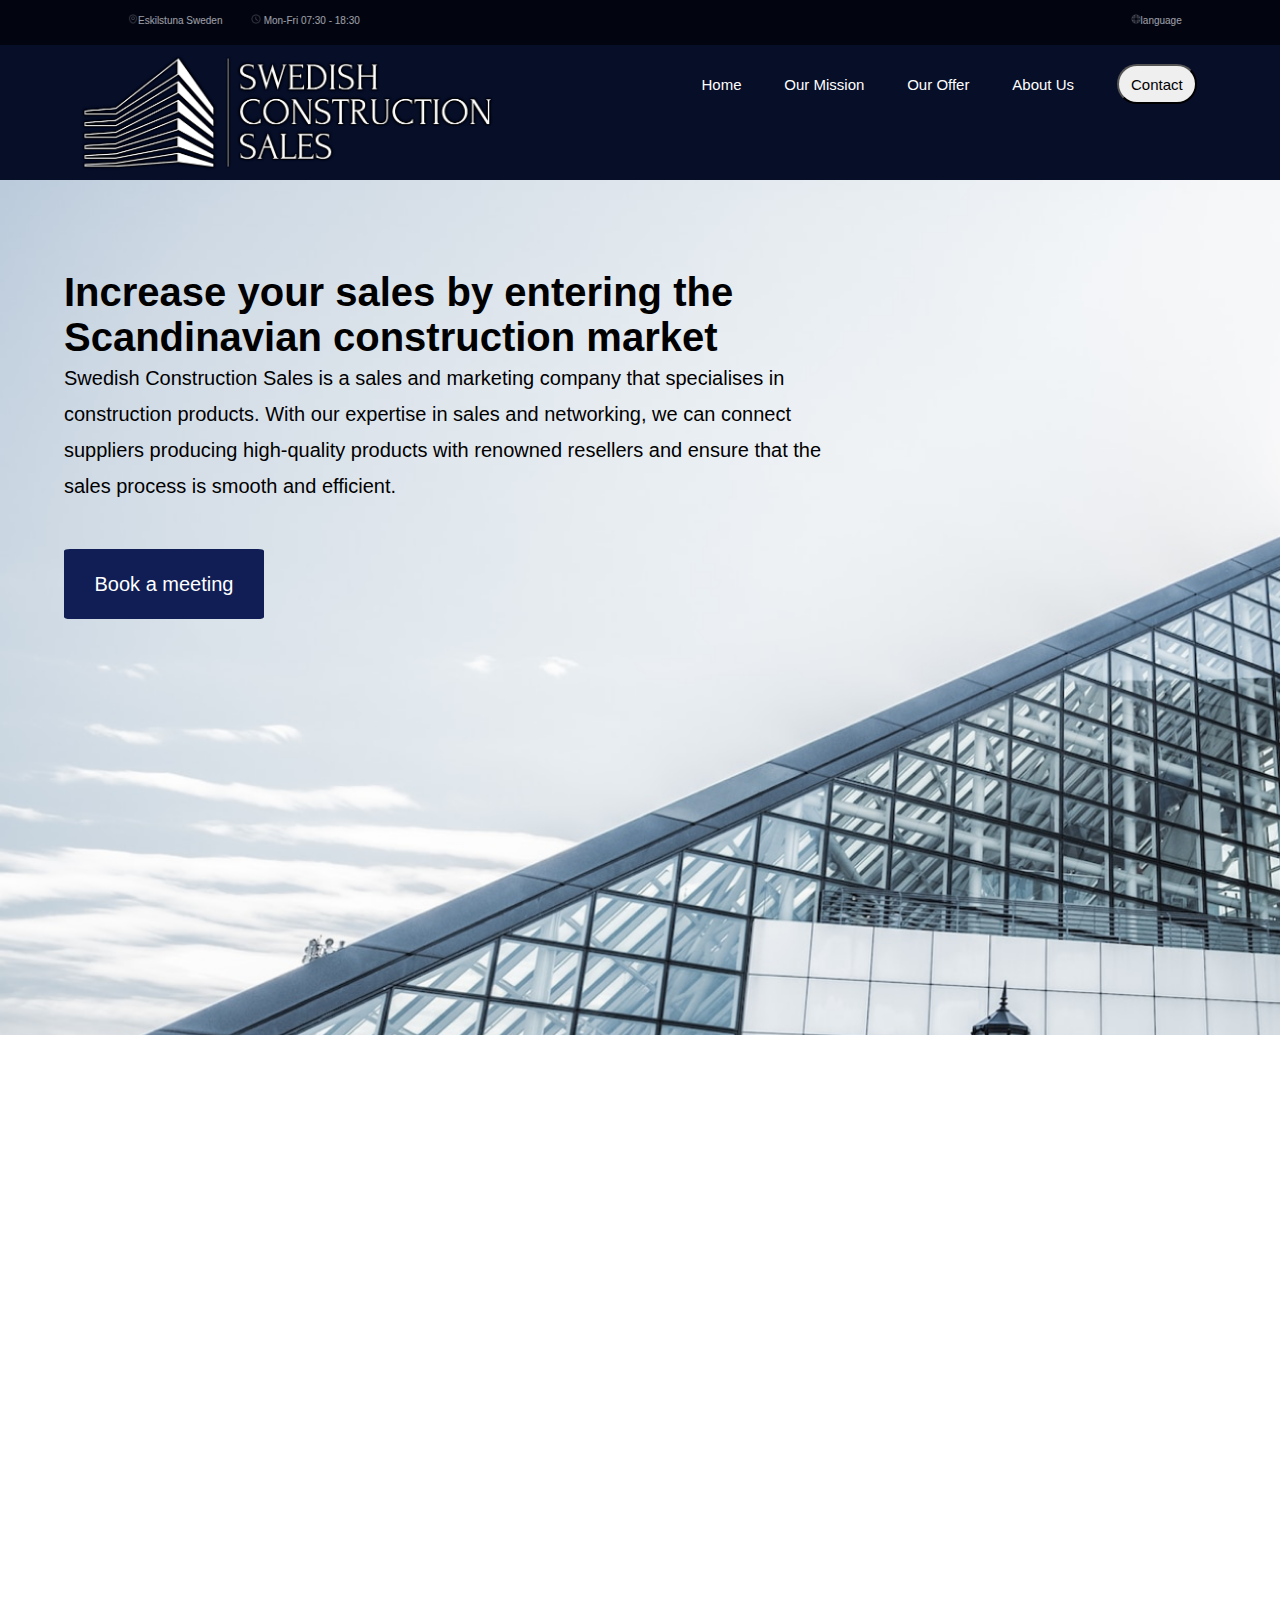
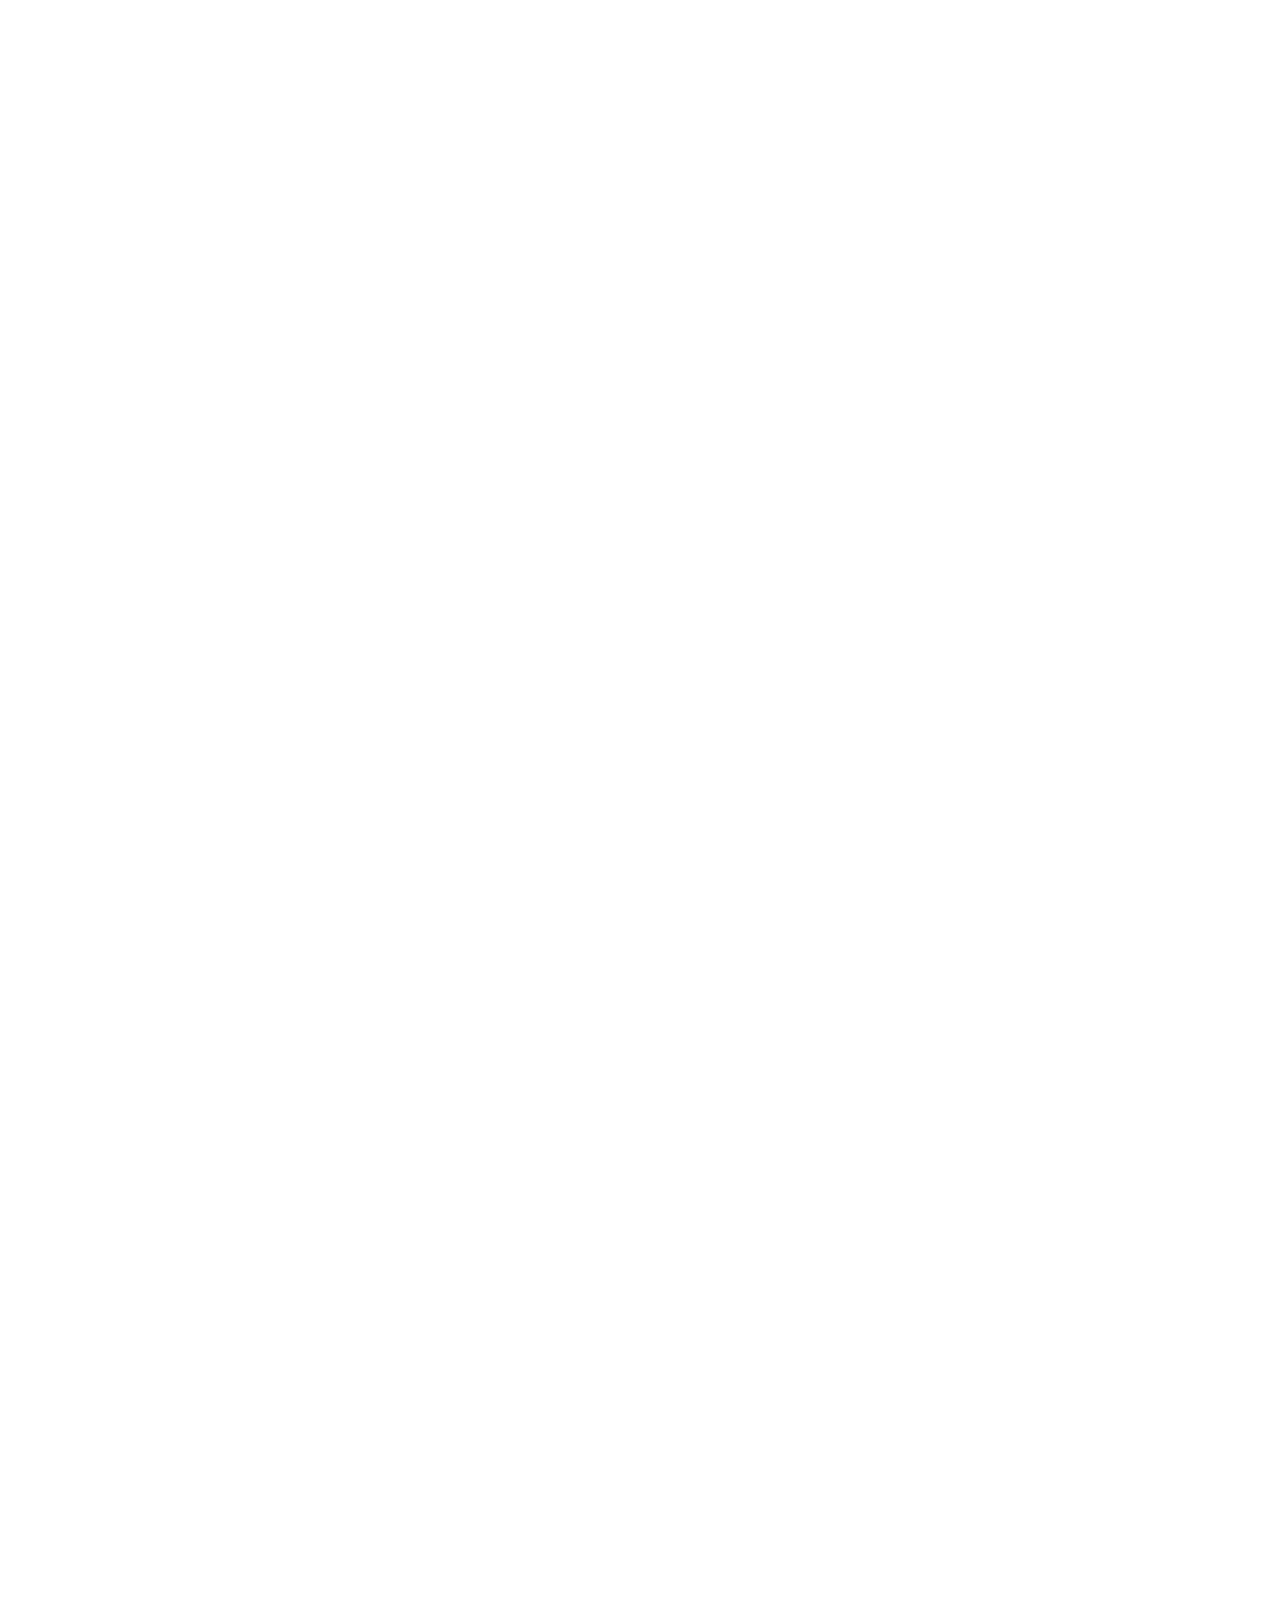
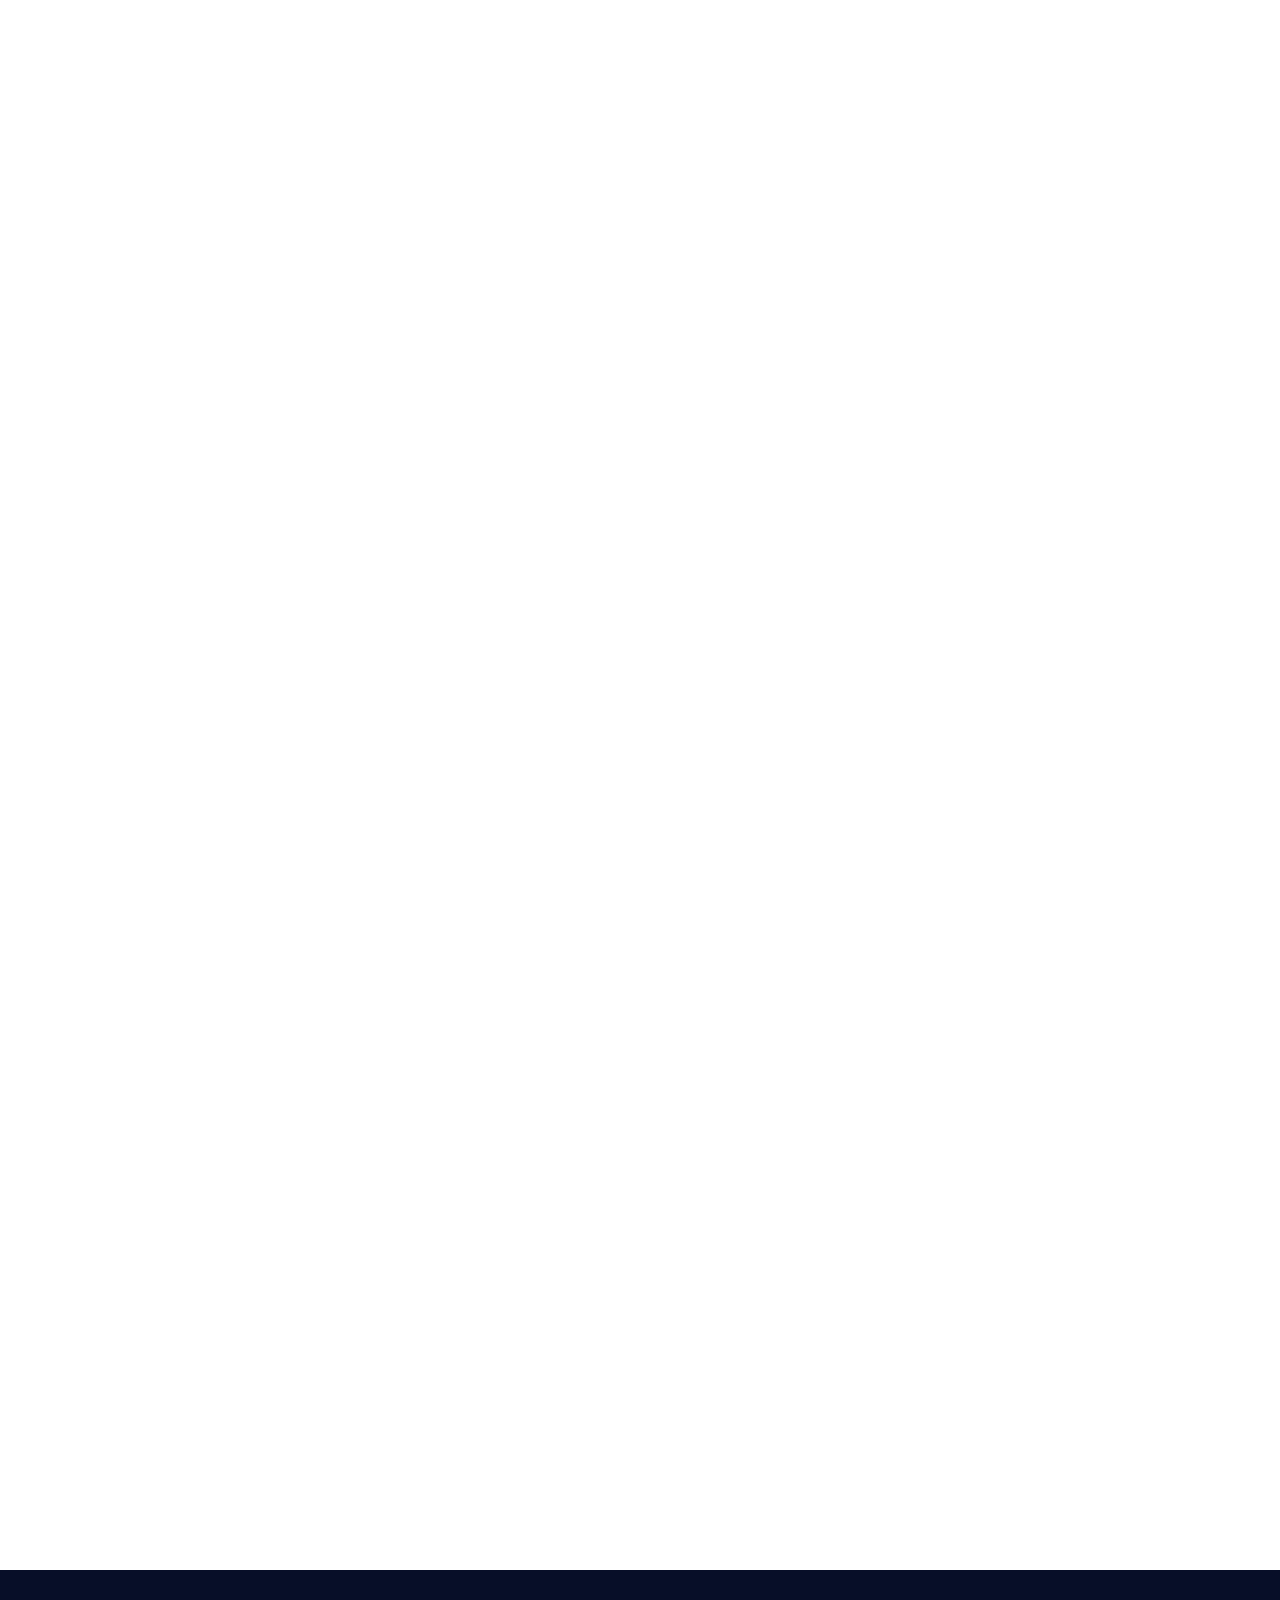
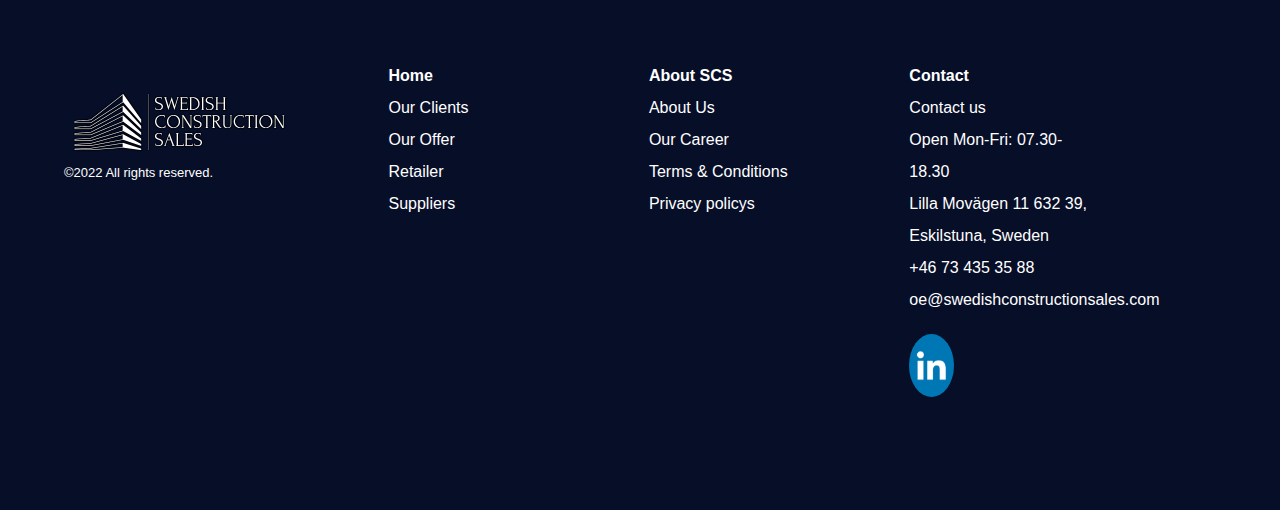
==== SCS skelett/indexskelett.html @ be5ae2fc "Add files via upload" ====
<!DOCTYPE html>
<html lang="en">

<head>
    <meta charset="UTF-8">
    <meta http-equiv="X-UA-Compatible" content="IE=edge">
    <meta name="viewport" content="width=device-width, initial-scale=1.0">
    <title>Document</title>
    <link rel="stylesheet" href="styleskelett.css">
</head>

<body>
    <header>
        <div class="topnav">
            <img class="navtext" src="pictures/location.png" width="10px" height="10px" alt="">Eskilstuna Sweden
            <img class="navtext1" src="pictures/clock.png" width="10px" height="10px" alt=""> Mon-Fri 07:30 - 18:30
            <img class="navtext2" src="pictures/global.png" height="10px" width="10px" alt="">language


        </div>

        <div class="headerlogocont">
            <img class="headerlogo" src="pictures/Logosmal.jpg" alt="">
            <div class="headermenucont">
                <a class="headermenutext" href="">Home</a>
                <a class="headermenutext" href="">Our Mission</a>
                <a class="headermenutext" href="">Our Offer</a>
                <a class="headermenutext" href="">About Us</a>
                <button class="headermenutext" id="contactbutton" onclick="">Contact</button>
            </div>
        </div>


    </header>


    <main>
        <div class="topmain">
            <div class="topmaintext">
                <h1>Increase your sales by entering the Scandinavian construction market</h1>
                <p>Swedish Construction Sales is a sales and marketing company that specialises in construction
                    products.
                    With our expertise in sales and networking, we can connect suppliers producing high-quality products
                    with renowned resellers and ensure that the sales process is smooth and efficient.
                </p>
            </div>
            <div>
                <button class="topmainbutton" onclick="">Book a meeting</button>
            </div>

        </div>
    </main>
    <footer>
        <div class="footercont">
            <div class="footerbox">
                <img src="pictures/Logosmal.jpg" class="footerlogo" alt="">
                <p class="logotext">©2022 All rights reserved.</p>
            </div>
            <div class="footerbox">
                <h3 class="footertext">Home</h3>
                <a class="footertext" href="">Our Clients</a>
                <a class="footertext" href="">Our Offer</a>
                <br>
                <a class="footertext" href="">Retailer</a>
                <br>
                <a class="footertext" href="">Suppliers</a>

            </div>
            <div class="footerbox">
                <h3 class="footertext">About SCS</h3>
                <a class="footertext" href="">About Us</a>
                <a class="footertext" href="">Our Career</a>
                <a class="footertext" href="">Terms & Conditions</a>
                <a class="footertext" href="">Privacy policys</a>
            </div>

            <div class="footerbox">
                <h3 class="footertext">Contact</h3>
                <a class="footertext" href="">Contact us</a>
                <p class="footertext">Open Mon-Fri: 07.30-18.30</p>
                <p class="footertext">Lilla Movägen 11 632 39, <br> Eskilstuna, Sweden</p>
                <p class="footertext">+46 73 435 35 88 <br> oe@swedishconstructionsales.com </p>
                <br>
                <button class="footerlinkedin"><a href=""></a></button>


            </div>
        </div>

    </footer>


</body>

</html>
---- SCS skelett/styleskelett.css ----
* {
    margin: 0;
    padding: 0;
    font-family: 'Segoe UI', Tahoma, Geneva, Verdana, sans-serif;
}

p {
    line-height: 1.8;
}

a {
    text-decoration: none;
    color: white;
}
h3 {
    margin-top: 10vh;
}
button{
    cursor:pointer;
}

.topnav {
    width: 100vw;
    height: 5vh;
    background-color: black;
    color: white;
    font-size: 10px;
    opacity: 60%;
}
.topnav button {
    border: none;
    background: black;
    color: white;
    font-size: 12px;
}
.navtext {
    padding-top: 1.5vh;
    padding-left: 10vw;
}
.navtext1 {
    padding-left: 2vw;
}
.navtext2 {
 padding-left: 60vw;
}

.headerlogocont {
    height: 80%;
    width: 100%;
}

.headermenucont {

    margin-right: 5vw;
    float: right;
}
#contactbutton {
    text-align: center;
    width: 80px;
    height: 40px;
    border-radius: 70px;
}

.headermenutext {
    text-align: cetner;
    font-size: 15px;
    margin: 1.5vw;

}


.headerlogo {
    height: 15vh;
    margin-left: 5vw;
}

header {
    width: 100vw;
    height: 20vh;
    background-color: rgb(7, 14, 40);
}

.topmain {
    width: 100vw;
    height: 95vh;
    background-size: cover;
    background-image: url(pictures/bakgrundtop.png);
}

.topmaintext {
    text-align: left;
    width: 60%;
    font-size: 20px;
    padding-top: 10vh;
    margin-left: 5vw;
}

.topmainbutton {
    background-color: rgb(16, 30, 85);
    color: white;
    width: 200px;
    height: 70px;
    font-size: 20px;
    margin-top: 5vh;
    margin-left: 5vw;
    border-radius: 3%;
    border: none;
}


main {
    width: 100vw;
    height: 510vh;
}

.footercont {
    width: 90vw;
    height: 55vh;
    margin-left: 5vw;
    color: white;
}

.footerbox{
    width: 20vw;
    height: 60vh;
    background-color: rgb(7, 14, 40);
    display: inline-block;
    vertical-align: top;
}

.footerlogo {
    padding-top:13vh;
    width: 250px;
    
}
.logotext {
    position: absolute;
    font-size: small;
}
.footertext {
    margin-left: 5vw;
    line-height: 2;
    font-size: medium;
    display:inline-flex;
    }

    .footerlinkedin {
        width: 3.5vw;
        height: 7vh;
        margin-left: 5vw;
        margin-top: 2vh;
         border-radius: 50%;
        border: none;
        background-image: url(pictures/linkedinvit.png);
        background-size: cover;
        background-position-x: center;
        background-position-y: center;
        background-color: rgb(0,119,181);
    }
    .footerlinkedin:hover {
        background-image: url(pictures/linkedinsvart.png);
        background-repeat: no-repeat;
        background-position-x: center;
        background-position-y: center;
       background-size: 3.5vh;
         background-color: white;
         border: 2px solid black;
         transition: 0.1s;
    }

footer {
    width: 100vw;
    height: 60vh;
    background-color: rgb(7, 14, 40);
}
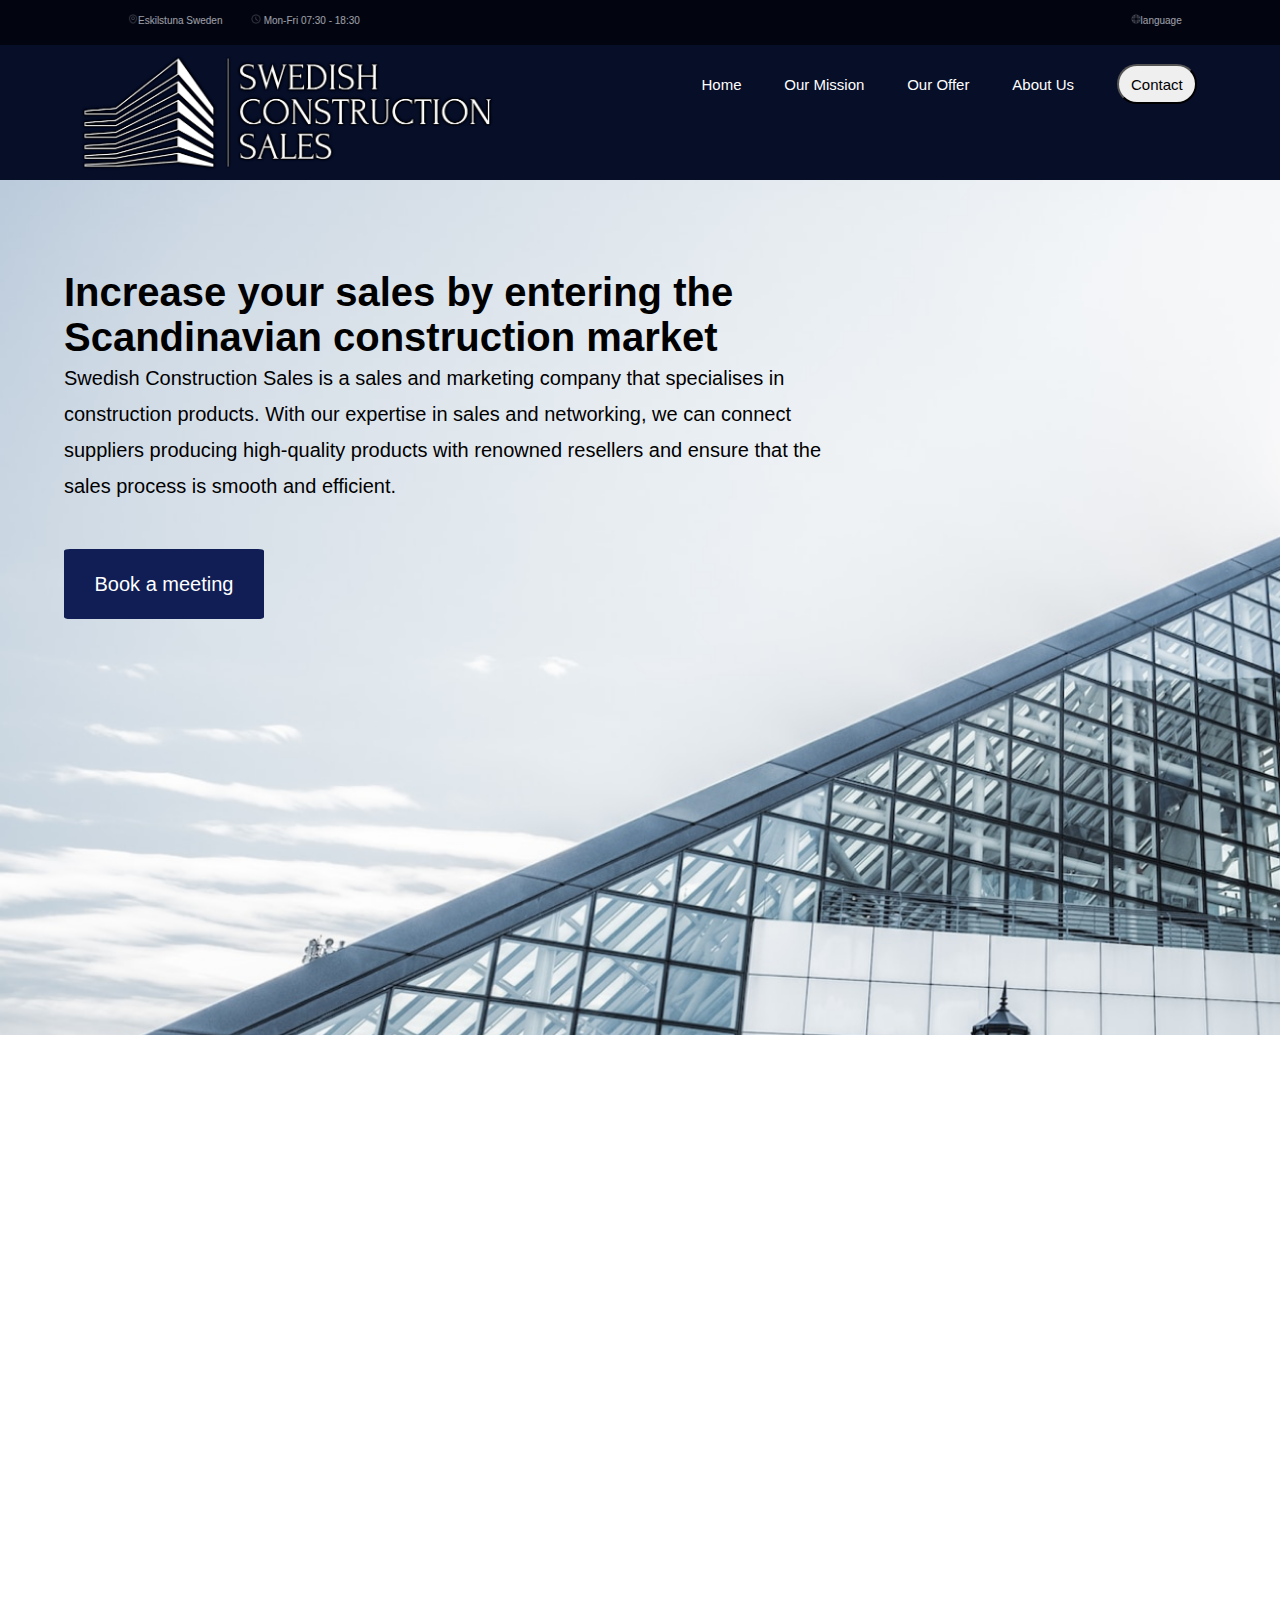
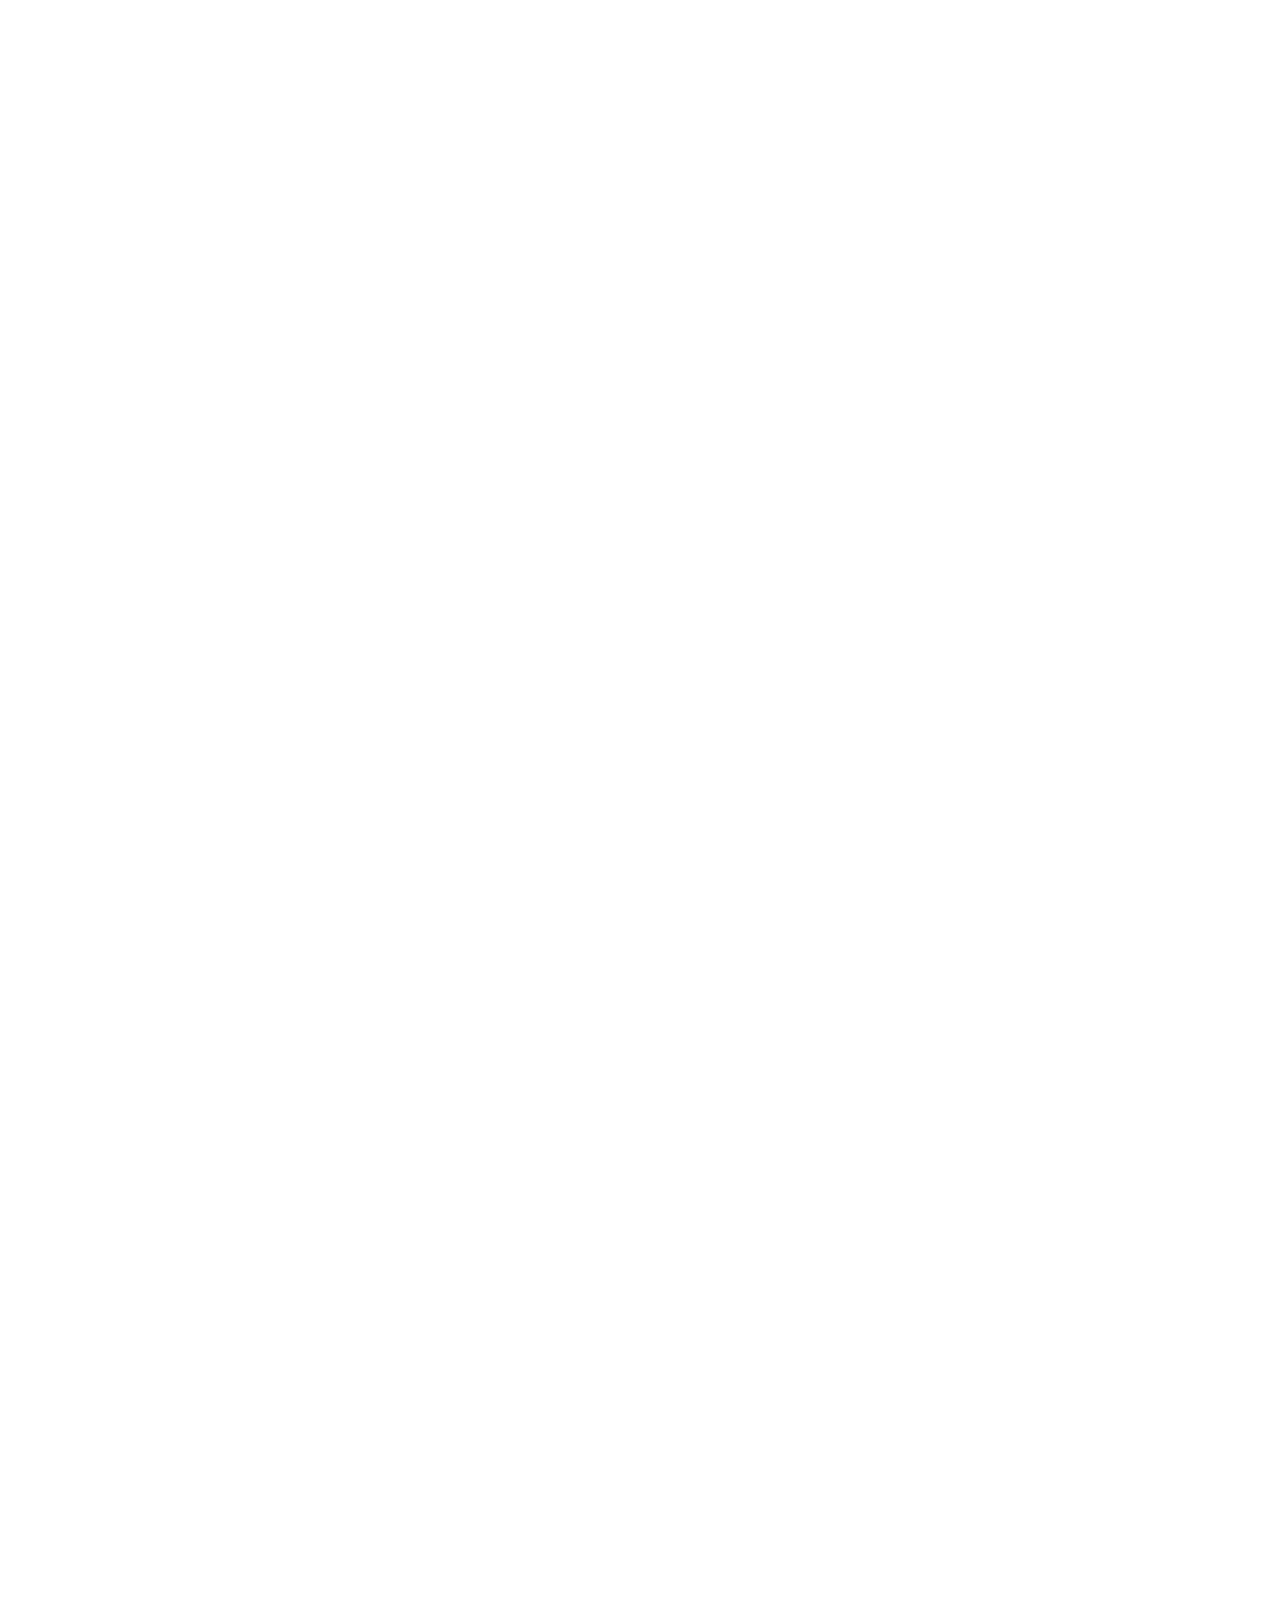
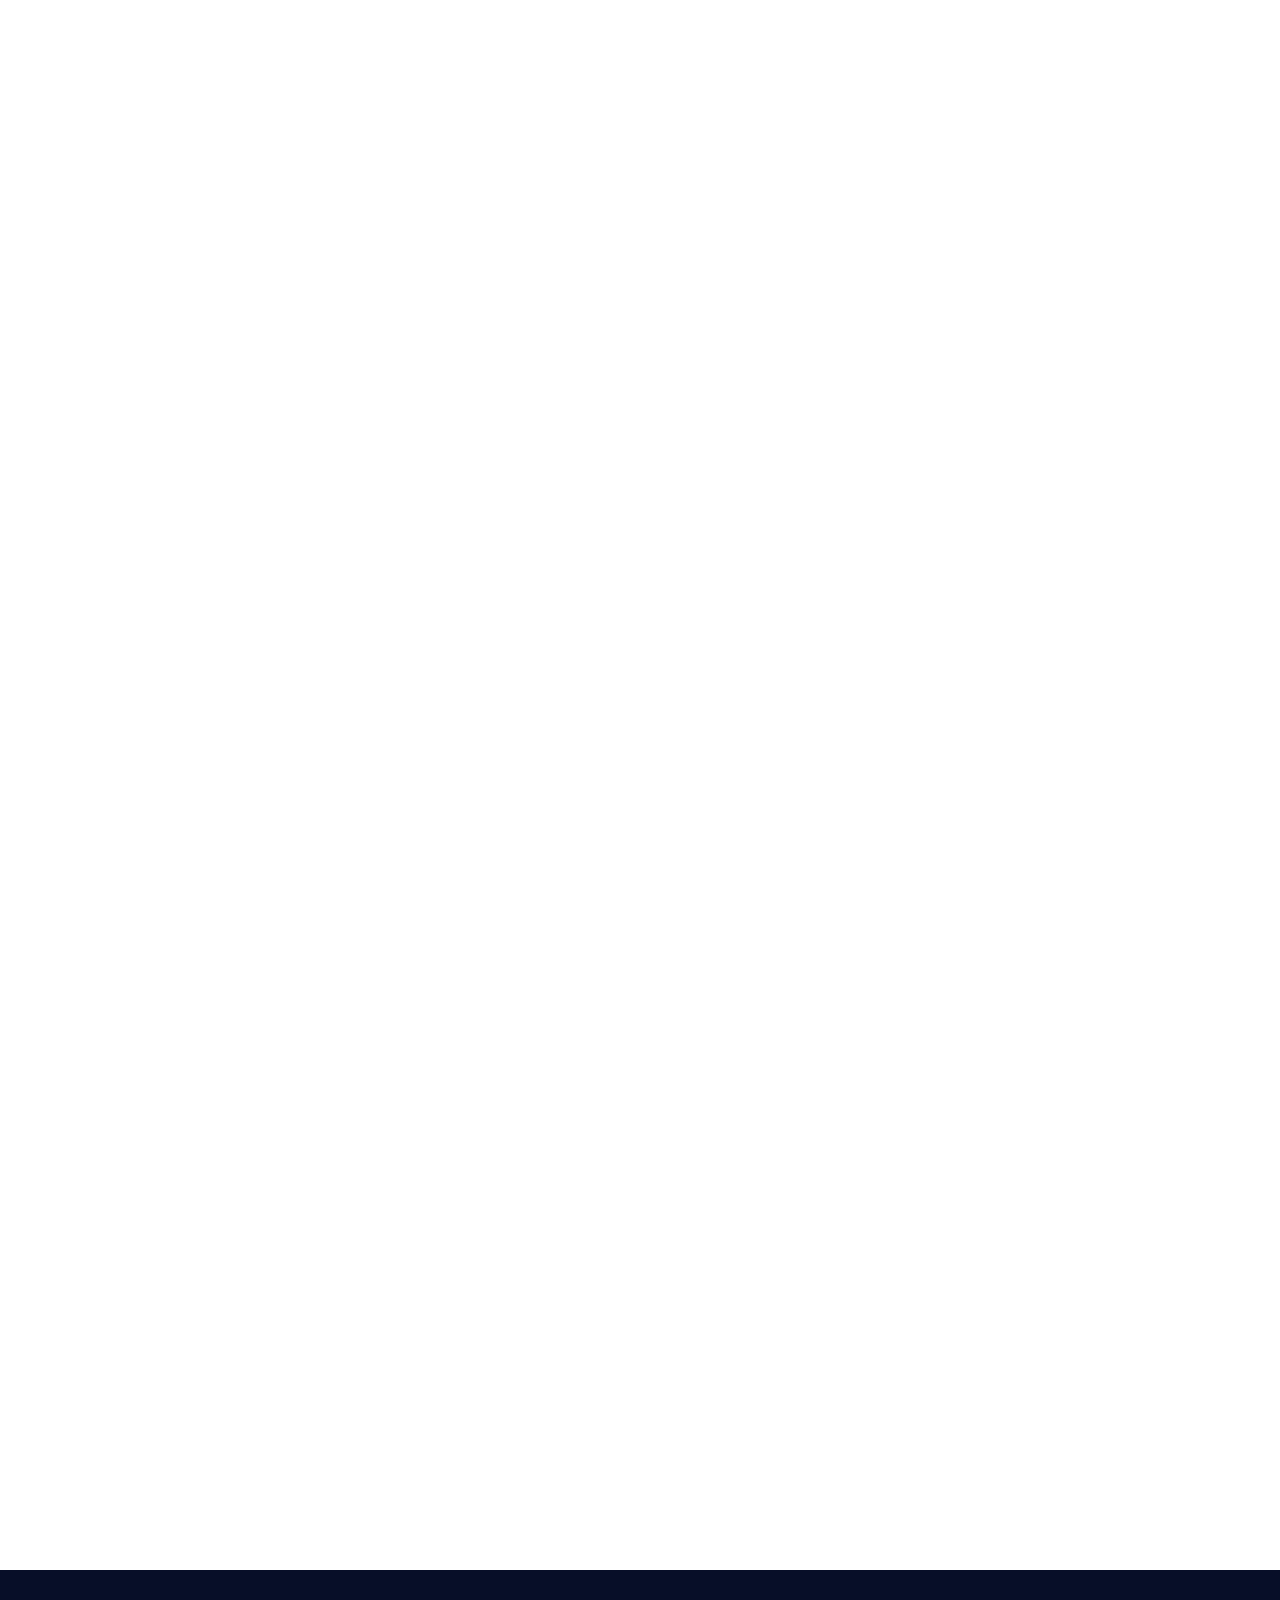
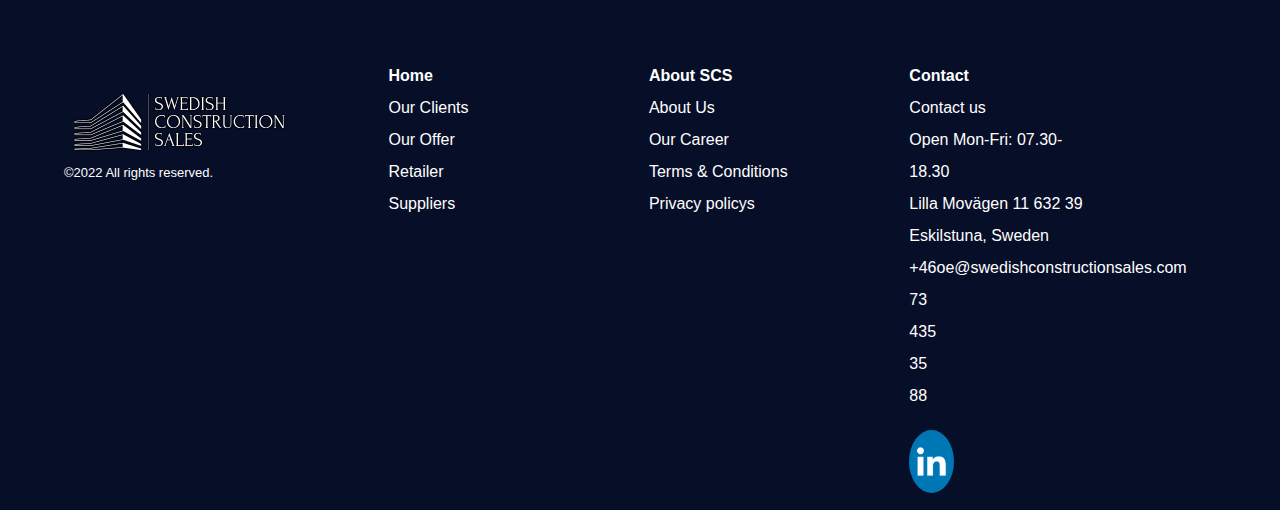
==== commit a56e4d0c: "Add files via upload" ====
--- a/SCS skelett/indexskelett.html
+++ b/SCS skelett/indexskelett.html
@@ -78,8 +78,8 @@
                 <h3 class="footertext">Contact</h3>
                 <a class="footertext" href="">Contact us</a>
                 <p class="footertext">Open Mon-Fri: 07.30-18.30</p>
-                <p class="footertext">Lilla Movägen 11 632 39, <br> Eskilstuna, Sweden</p>
-                <p class="footertext">+46 73 435 35 88 <br> oe@swedishconstructionsales.com </p>
+                <p class="footertext">Lilla Movägen 11 632 39 <br> Eskilstuna, Sweden</p>
+                <p class="footertext">+46 73 435 35 88 <br> <a href="mailto:oe@swedishconstructionsales.com"> oe@swedishconstructionsales.com</a> </p>
                 <br>
                 <button class="footerlinkedin"><a href=""></a></button>
 
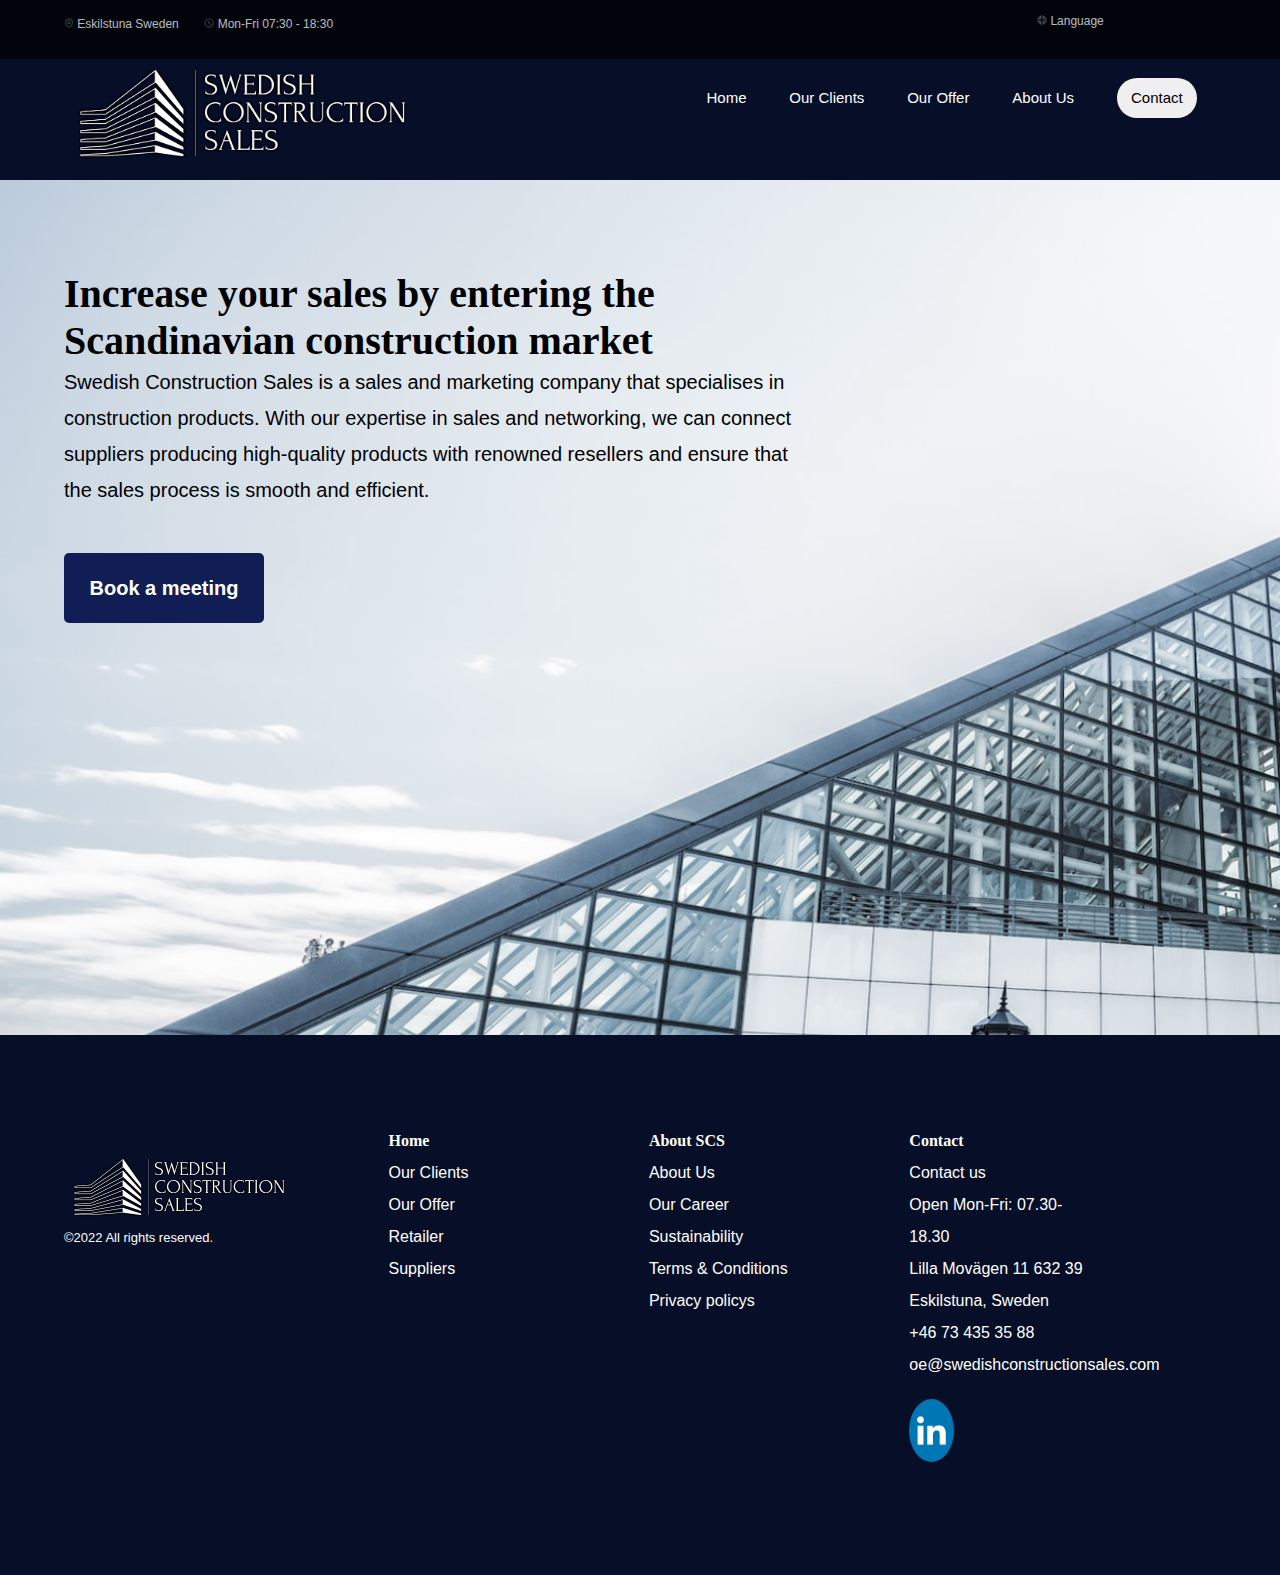
==== commit 830b5fa9: "Add files via upload" ====
--- a/SCS skelett/indexskelett.html
+++ b/SCS skelett/indexskelett.html
@@ -5,91 +5,127 @@
     <meta charset="UTF-8">
     <meta http-equiv="X-UA-Compatible" content="IE=edge">
     <meta name="viewport" content="width=device-width, initial-scale=1.0">
-    <title>Document</title>
+    <title>Home</title>
+    <link href="https://fonts.googleapis.com/icon?family=Material+Icons" rel="stylesheet">
     <link rel="stylesheet" href="styleskelett.css">
+    <script src="script.js" defer></script>
 </head>
 
 <body>
-    <header>
-        <div class="topnav">
-            <img class="navtext" src="pictures/location.png" width="10px" height="10px" alt="">Eskilstuna Sweden
-            <img class="navtext1" src="pictures/clock.png" width="10px" height="10px" alt=""> Mon-Fri 07:30 - 18:30
-            <img class="navtext2" src="pictures/global.png" height="10px" width="10px" alt="">language
+    <div class="parentdiv">
+        <header>
+            <div class="topnav">
+                <p> <img src="pictures/location.png" width="10px" alt=""> Eskilstuna Sweden</p>
+                <p><img class="navtext" src="pictures/clock.png" width="10px" alt=""> Mon-Fri 07:30 - 18:30</p>
+                <div class="language-menu">
+                    <button class="language-button"><img src="pictures/global.png" width="10px" alt="">
+                        Language</button>
+                    <div class="language-options">
+                        <a href="">English</a>
+                        <a href="">Swedish</a>
+                        <a href="">Russian</a>
+                    </div>
+                </div>
+            </div>
+
+                <img class="headerlogo" src="pictures/Logosmal.jpg" onclick="location.href=''" alt="">
+                <div class="headermenucont">
+                    <a class="headermenutext" href="">Home</a>
+                    <a class="headermenutext" href="">Our Clients</a>
+                    <a class="headermenutext" href="">Our Offer</a>
+                    <a class="headermenutext" href="">About Us</a>
+                    <button class="headermenutext" id="contactbutton" onclick="">Contact</button>
+                </div>
+                <div>
+                    <ul class="mobilemenu">
+                        <li><a class="menuItem" href="">Home</a></li>
+                        <li><a class="menuItem" href="">Contact Us</a></li>
+                        <li><a class="menuItem" href="">Our Clients</a></li>
+                        <li><a class="menuItem" href="">Our Offer</a></li>
+                        <li><a class="menuItem" href="">Our Career</a></li>
+                        <li><a class="menuItem" href="">About Us</a></li>
+                        <li><a class="menuItem" href="">Suppliers</a></li>
+                        <li><a class="menuItem" href="">Retailers</a></li>
+                        <li><a class="menuItem" href="">LinkedIn</a></li>
+                        <li><a class="menuItem" href="">Terms & Conditions</a></li>
+                    </ul>
+                    <button class="mobileburger">
+                        <i class="menuIcon material-icons">menu</i>
+                        <i class="closeIcon material-icons">close</i>
+                    </button>
+                </div>
+           
+        </header>
 
 
-        </div>
-
-        <div class="headerlogocont">
-            <img class="headerlogo" src="pictures/Logosmal.jpg" alt="">
-            <div class="headermenucont">
-                <a class="headermenutext" href="">Home</a>
-                <a class="headermenutext" href="">Our Mission</a>
-                <a class="headermenutext" href="">Our Offer</a>
-                <a class="headermenutext" href="">About Us</a>
-                <button class="headermenutext" id="contactbutton" onclick="">Contact</button>
+        <main>
+            <div class="topmain">
+                <div class="topmaintext">
+                    <h1>Increase your sales by entering the Scandinavian construction market</h1>
+                    <p>Swedish Construction Sales is a sales and marketing company that specialises in construction
+                        products.
+                        With our expertise in sales and networking, we can connect suppliers producing high-quality
+                        products
+                        with renowned resellers and ensure that the sales process is smooth and efficient.
+                    </p>
+                </div>
+                <div>
+                    <button class="topmainbutton" onclick="">Book a meeting</button>
+                </div>
             </div>
-        </div>
+        </main>
 
 
-    </header>
+        <footer>
+            <div class="footercont">
+                <div class="footerboxpic">
+                    <img src="pictures/Logosmal.jpg" class="footerlogo" alt="">
+                    <p class="logotext">©2022 All rights reserved.</p>
+                </div>
+                <div class="footerbox">
+                    <h3 class="footertext">Home</h3>
+                    <br class="mobilefooter">
+                    <a class="mobilefooter" href="">About Us</a>
+                    <br>
+                    <a class="footertext" href="">Our Clients</a>
+                    <a class="footertext" href="">Our Offer</a>
+                    <a class="mobilefooter" href="">Our Career</a>
+                    <a class="mobilefooter" href="">Sustainability</a>
+                    <br>
+                    <a class="footertext" href="">Retailer</a>
+                    <br>
+                    <a class="footertext" href="">Suppliers</a>
+                    <a class="mobilefooter" href="">Terms & Conditions</a>
 
 
-    <main>
-        <div class="topmain">
-            <div class="topmaintext">
-                <h1>Increase your sales by entering the Scandinavian construction market</h1>
-                <p>Swedish Construction Sales is a sales and marketing company that specialises in construction
-                    products.
-                    With our expertise in sales and networking, we can connect suppliers producing high-quality products
-                    with renowned resellers and ensure that the sales process is smooth and efficient.
-                </p>
-            </div>
-            <div>
-                <button class="topmainbutton" onclick="">Book a meeting</button>
+
+                </div>
+                <div class="footerbox1">
+                    <h3 class="footertext">About SCS</h3>
+                    <a class="footertext" href="">About Us</a>
+                    <a class="footertext" href="">Our Career</a>
+                    <a class="footertext" href="">Sustainability</a>
+                    <a class="footertext" href="">Terms & Conditions</a>
+                    <a class="footertext" href="">Privacy policys</a>
+
+
+                </div>
+
+                <div class="footerbox">
+                    <h3 class="footertext">Contact</h3>
+                    <a class="footertext" href="">Contact us</a>
+                    <p class="footertext">Open Mon-Fri: 07.30-18.30</p>
+                    <p class="footertext">Lilla Movägen 11 632 39 <br> Eskilstuna, Sweden</p>
+                    <p class="footertext">+46 73 435 35 88 <br>  </p>
+                    <a class="footertext" href="mailto:oe@swedishconstructionsales.com">oe@swedishconstructionsales.com</a>
+                    <button class="footerlinkedin"><a href=""></a></button>
+
+
+                </div>
             </div>
 
-        </div>
-    </main>
-    <footer>
-        <div class="footercont">
-            <div class="footerbox">
-                <img src="pictures/Logosmal.jpg" class="footerlogo" alt="">
-                <p class="logotext">©2022 All rights reserved.</p>
-            </div>
-            <div class="footerbox">
-                <h3 class="footertext">Home</h3>
-                <a class="footertext" href="">Our Clients</a>
-                <a class="footertext" href="">Our Offer</a>
-                <br>
-                <a class="footertext" href="">Retailer</a>
-                <br>
-                <a class="footertext" href="">Suppliers</a>
-
-            </div>
-            <div class="footerbox">
-                <h3 class="footertext">About SCS</h3>
-                <a class="footertext" href="">About Us</a>
-                <a class="footertext" href="">Our Career</a>
-                <a class="footertext" href="">Terms & Conditions</a>
-                <a class="footertext" href="">Privacy policys</a>
-            </div>
-
-            <div class="footerbox">
-                <h3 class="footertext">Contact</h3>
-                <a class="footertext" href="">Contact us</a>
-                <p class="footertext">Open Mon-Fri: 07.30-18.30</p>
-                <p class="footertext">Lilla Movägen 11 632 39 <br> Eskilstuna, Sweden</p>
-                <p class="footertext">+46 73 435 35 88 <br> <a href="mailto:oe@swedishconstructionsales.com"> oe@swedishconstructionsales.com</a> </p>
-                <br>
-                <button class="footerlinkedin"><a href=""></a></button>
-
-
-            </div>
-        </div>
-
-    </footer>
-
-
+        </footer>
+    </div>
 </body>
 
 </html>--- a/SCS skelett/styleskelett.css
+++ b/SCS skelett/styleskelett.css
@@ -4,6 +4,14 @@
     font-family: 'Segoe UI', Tahoma, Geneva, Verdana, sans-serif;
 }
 
+.parentdiv {
+    display: flex;
+    flex-direction: column;
+}
+h1, h2, h3, h4, h5 {
+    font-family: 'Times New Roman', Times, serif;
+    
+}
 p {
     line-height: 1.8;
 }
@@ -12,48 +20,111 @@
     text-decoration: none;
     color: white;
 }
+
 h3 {
     margin-top: 10vh;
 }
-button{
-    cursor:pointer;
-}
-
-.topnav {
-    width: 100vw;
+
+button {
+    cursor: pointer;
+    border: none;
+}
+
+.topnav{
+    width: 100%;
     height: 5vh;
     background-color: black;
     color: white;
-    font-size: 10px;
-    opacity: 60%;
-}
-.topnav button {
-    border: none;
-    background: black;
-    color: white;
     font-size: 12px;
-}
+    opacity: 70%;
+    display: inline-flex;
+    padding-top: 1.5vh;
+    padding-left: 5vw;
+}
+
 .navtext {
-    padding-top: 1.5vh;
-    padding-left: 10vw;
-}
-.navtext1 {
     padding-left: 2vw;
 }
-.navtext2 {
- padding-left: 60vw;
-}
-
-.headerlogocont {
-    height: 80%;
-    width: 100%;
+
+.language-menu {
+    display: inline-block;
+    position: relative;
+    padding-left: 55vw;
+}
+
+.language-button {
+    background-color: black;
+    color: white;
+    font-size: 12px;
+}
+
+.language-options {
+    display: none;
+    position: absolute;
+    overflow: auto;
+    background-color: black;
+    width: 7vw;
+}
+
+.language-menu:hover .language-options {
+    display: block;
+}
+
+.language-options a {
+    display: block;
+    color: white;
+    padding: 5px;
 }
 
 .headermenucont {
-
     margin-right: 5vw;
     float: right;
 }
+
+.mobileburger {
+    position: fixed;
+    z-index: 100;
+    top: 3.5rem;
+    right: 1rem;
+    padding: 4px;
+    background-color: rgb(7, 14, 40);
+    margin-right: 5vw;
+}
+
+.closeIcon {
+    display: none;
+    color: white;
+}
+
+.menuIcon {
+    color: white;
+}
+
+.mobilemenu {
+    position: fixed;
+    transform: translateY(-100%);
+    transition: transform 0.2s;
+    top: 0;
+    left: 10;
+    right: 0;
+    bottom: 0;
+    width: 50vw;
+    height: 40%;
+    padding-left: 5vw;
+    padding-top: 4rem;
+    line-height: 2;
+    background: rgb(7, 14, 40);
+    opacity: 90%;
+    border-radius: 25px;
+    color: white;
+    font-weight: 500;
+    list-style: none;
+}
+
+.showMenu {
+    transform: translatey(0);
+}
+
 #contactbutton {
     text-align: center;
     width: 80px;
@@ -62,37 +133,32 @@
 }
 
 .headermenutext {
-    text-align: cetner;
     font-size: 15px;
     margin: 1.5vw;
-
-}
-
+}
 
 .headerlogo {
-    height: 15vh;
+    height: 12vh;
     margin-left: 5vw;
 }
 
 header {
-    width: 100vw;
     height: 20vh;
     background-color: rgb(7, 14, 40);
 }
 
 .topmain {
-    width: 100vw;
     height: 95vh;
     background-size: cover;
     background-image: url(pictures/bakgrundtop.png);
+    padding-left: 5vw;  
 }
 
 .topmaintext {
     text-align: left;
     width: 60%;
+    padding-top: 10vh;
     font-size: 20px;
-    padding-top: 10vh;
-    margin-left: 5vw;
 }
 
 .topmainbutton {
@@ -101,26 +167,31 @@
     width: 200px;
     height: 70px;
     font-size: 20px;
+    font-weight: 600;
     margin-top: 5vh;
-    margin-left: 5vw;
-    border-radius: 3%;
-    border: none;
-}
-
+    border-radius: 5px;
+}
+
+.topmainbutton:hover {
+    background-color: white;
+    color: rgb(16, 30, 85);
+    border: 2px solid rgb(16, 30, 85);
+    transition: 0.2s;
+}
 
 main {
-    width: 100vw;
-    height: 510vh;
+    height: 100%;
 }
 
 .footercont {
     width: 90vw;
-    height: 55vh;
-    margin-left: 5vw;
-    color: white;
-}
-
-.footerbox{
+    height: 60vh;
+    margin-left: 5vw;
+    color: white;
+}
+
+.footerbox,
+.footerbox1 {
     width: 20vw;
     height: 60vh;
     background-color: rgb(7, 14, 40);
@@ -128,48 +199,148 @@
     vertical-align: top;
 }
 
+.footerboxpic {
+    width: 20vw;
+    height: 60vh;
+    background-color: rgb(7, 14, 40);
+    display: inline-block;
+    vertical-align: top;
+}
+
 .footerlogo {
-    padding-top:13vh;
+    padding-top: 13vh;
     width: 250px;
-    
-}
+}
+
 .logotext {
     position: absolute;
     font-size: small;
 }
+
 .footertext {
     margin-left: 5vw;
     line-height: 2;
     font-size: medium;
-    display:inline-flex;
+    display: inline-block;
+}
+
+.mobilefooter {
+    margin-left: 5vw;
+    line-height: 2;
+    font-size: medium;
+}
+
+.footerlinkedin {
+    width: 3.5vw;
+    height: 7vh;
+    margin-left: 5vw;
+    margin-top: 2vh;
+    border-radius: 50%;
+    background-image: url(pictures/linkedinvit.png);
+    background-size: cover;
+    background-position-x: center;
+    background-position-y: center;
+    background-color: rgb(0, 119, 181);
+}
+
+.footerlinkedin:hover {
+    background-image: url(pictures/linkedinsvart.png);
+    background-repeat: no-repeat;
+    background-size: 3.5vh;
+    background-color: white;
+    transition: 0.1s;
+}
+
+footer {
+    height: 60vh;
+    background-color: rgb(7, 14, 40);
+}
+
+@media screen and (min-width: 600px) {
+
+    .mobileburger,
+    .mobilemenu,
+    .menuItem,
+    .closeIcon,
+    .menuIcon, 
+    .mobilefooter {
+        display: none;
+    }
+}
+
+@media screen and (max-width: 500px) {
+
+    .topnav {
+        font-size: 6px;
+        height: 3vh;
+    }
+
+    .navtext1 {
+        margin-left: 7vw;
+    }
+    .language-menu {
+       padding-left: 7vw;
+    }
+    .language-button {
+        font-size: 6px;
+    }
+
+    .headermenucont,
+    .headermenutext,
+    #contactbutton {
+        display: none
+    }
+
+    header {
+        height: 15vh;
+    }
+
+    .headerlogo {
+        width: 60vw;
+        height: auto;
+        padding-left: 5vw;
+        padding-top: 1vh;
+    }
+
+    .topmaintext {
+        font-size: 12px;
+        width: 80%;
+    }
+
+    .footerboxpic {
+        display: none;
+    }
+
+    .footerbox {
+        width: 37vw;
+        height: 40vh;
+    }
+
+    .footertext,
+    .mobilefooter {
+        font-size: small;
+        line-height: 1.8;
     }
 
     .footerlinkedin {
-        width: 3.5vw;
-        height: 7vh;
-        margin-left: 5vw;
-        margin-top: 2vh;
-         border-radius: 50%;
-        border: none;
-        background-image: url(pictures/linkedinvit.png);
-        background-size: cover;
-        background-position-x: center;
-        background-position-y: center;
-        background-color: rgb(0,119,181);
-    }
-    .footerlinkedin:hover {
-        background-image: url(pictures/linkedinsvart.png);
-        background-repeat: no-repeat;
-        background-position-x: center;
-        background-position-y: center;
-       background-size: 3.5vh;
-         background-color: white;
-         border: 2px solid black;
-         transition: 0.1s;
-    }
-
-footer {
-    width: 100vw;
-    height: 60vh;
-    background-color: rgb(7, 14, 40);
+        display: none;
+    }
+
+    .footerbox1 {
+        display: none;
+    }
+
+    .mobilefooter {
+        display: inline-block;
+    }
+
+    .footercont {
+        height: 40vh;
+    }
+
+    footer {
+        height: 40vh;
+        width: 100%;
+    }
+
 }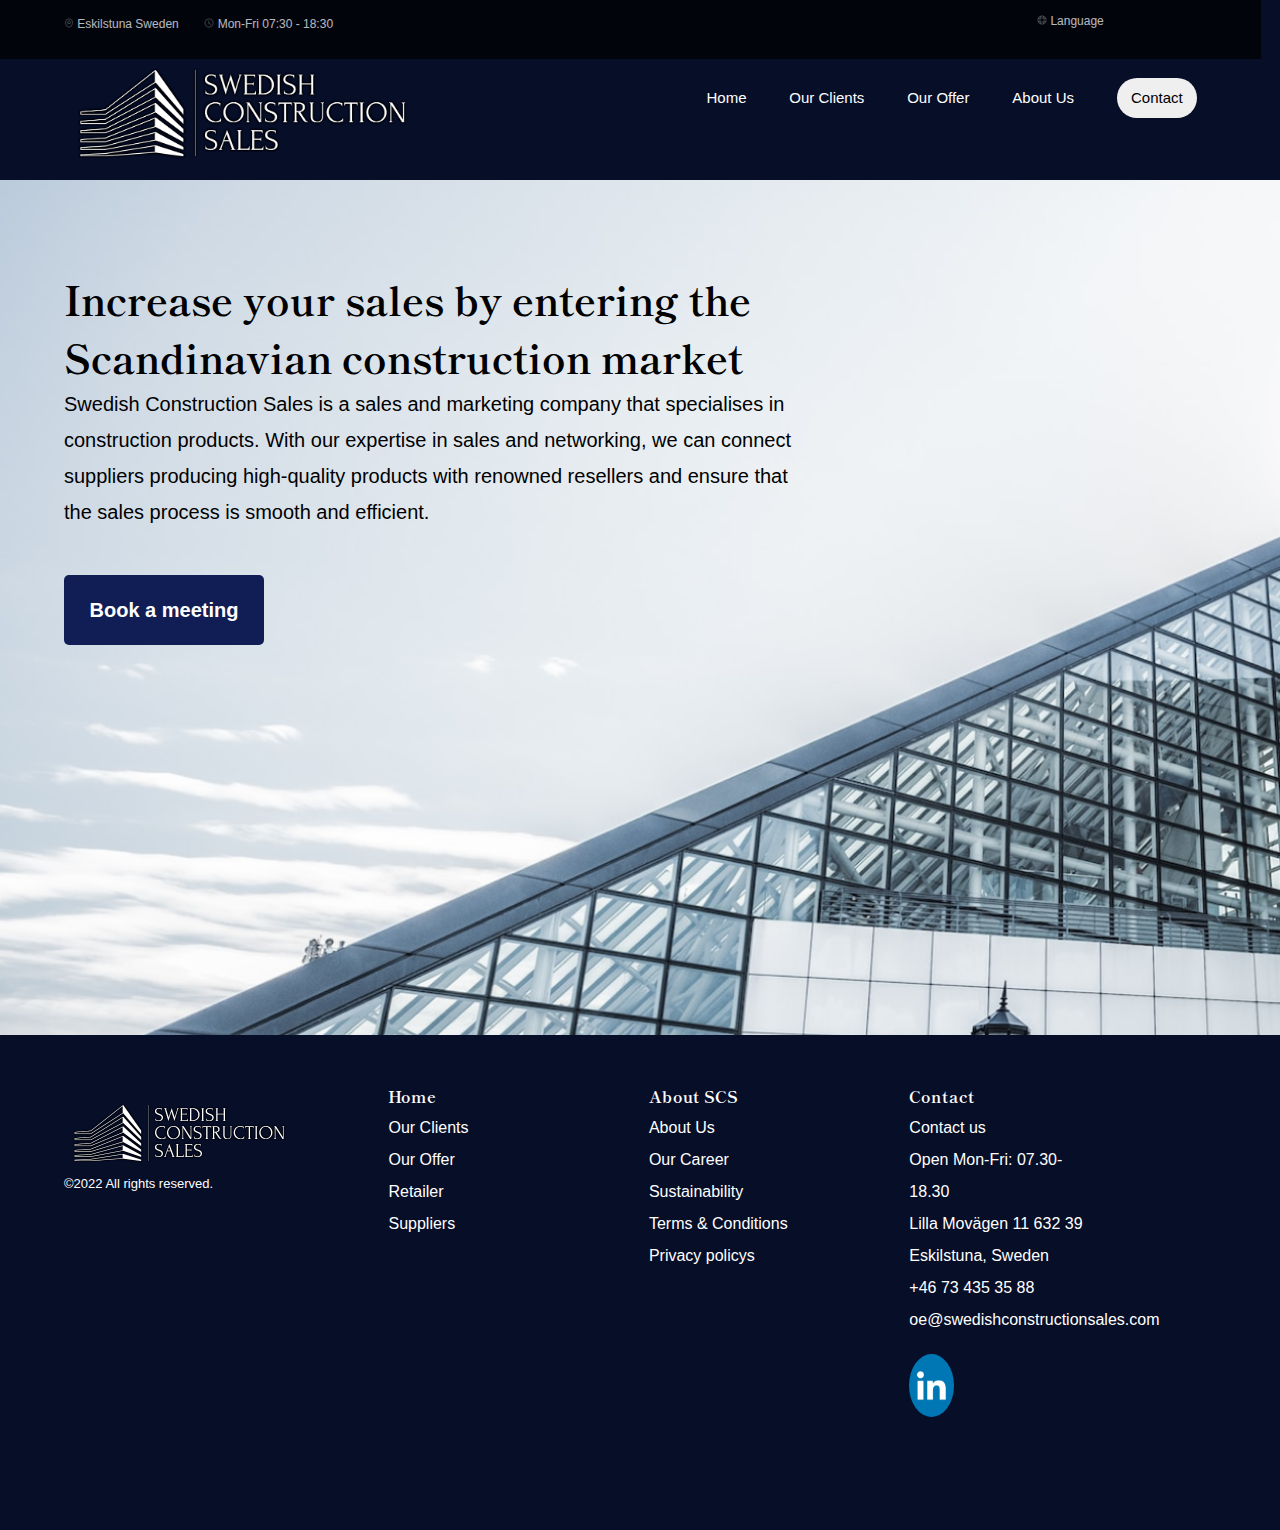
==== commit bd8bacf1: "Add files via upload" ====
--- a/SCS skelett/indexskelett.html
+++ b/SCS skelett/indexskelett.html
@@ -6,6 +6,9 @@
     <meta http-equiv="X-UA-Compatible" content="IE=edge">
     <meta name="viewport" content="width=device-width, initial-scale=1.0">
     <title>Home</title>
+    <link rel="preconnect" href="https://fonts.googleapis.com">
+<link rel="preconnect" href="https://fonts.gstatic.com" crossorigin>
+<link href="https://fonts.googleapis.com/css2?family=Shippori+Mincho:wght@400;500;600;700;800&display=swap" rel="stylesheet">
     <link href="https://fonts.googleapis.com/icon?family=Material+Icons" rel="stylesheet">
     <link rel="stylesheet" href="styleskelett.css">
     <script src="script.js" defer></script>
--- a/SCS skelett/styleskelett.css
+++ b/SCS skelett/styleskelett.css
@@ -9,8 +9,7 @@
     flex-direction: column;
 }
 h1, h2, h3, h4, h5 {
-    font-family: 'Times New Roman', Times, serif;
-    
+    font-family: 'Shippori Mincho';
 }
 p {
     line-height: 1.8;
@@ -22,7 +21,7 @@
 }
 
 h3 {
-    margin-top: 10vh;
+    margin-top: 5vh;
 }
 
 button {
@@ -31,7 +30,7 @@
 }
 
 .topnav{
-    width: 100%;
+    width: 93.5vw;
     height: 5vh;
     background-color: black;
     color: white;
@@ -109,13 +108,13 @@
     right: 0;
     bottom: 0;
     width: 50vw;
-    height: 40%;
+    height: 100%;
     padding-left: 5vw;
     padding-top: 4rem;
     line-height: 2;
     background: rgb(7, 14, 40);
     opacity: 90%;
-    border-radius: 25px;
+
     color: white;
     font-weight: 500;
     list-style: none;
@@ -185,7 +184,7 @@
 
 .footercont {
     width: 90vw;
-    height: 60vh;
+    height: 55vh;
     margin-left: 5vw;
     color: white;
 }
@@ -193,7 +192,7 @@
 .footerbox,
 .footerbox1 {
     width: 20vw;
-    height: 60vh;
+    height: 55vh;
     background-color: rgb(7, 14, 40);
     display: inline-block;
     vertical-align: top;
@@ -201,14 +200,14 @@
 
 .footerboxpic {
     width: 20vw;
-    height: 60vh;
+    height: 55vh;
     background-color: rgb(7, 14, 40);
     display: inline-block;
     vertical-align: top;
 }
 
 .footerlogo {
-    padding-top: 13vh;
+    padding-top: 7vh;
     width: 250px;
 }
 
@@ -252,11 +251,11 @@
 }
 
 footer {
-    height: 60vh;
-    background-color: rgb(7, 14, 40);
-}
-
-@media screen and (min-width: 600px) {
+    height: 55vh;
+    background-color: rgb(7, 14, 40);
+}
+
+@media screen and (min-width: 700px) {
 
     .mobileburger,
     .mobilemenu,
@@ -268,18 +267,20 @@
     }
 }
 
-@media screen and (max-width: 500px) {
+@media screen and (max-width: 700px) {
 
     .topnav {
         font-size: 6px;
+        width: 91vw;
         height: 3vh;
-    }
-
-    .navtext1 {
-        margin-left: 7vw;
+        text-align: center;
+    }
+
+    .navtext {
+        margin-left: 20vw;
     }
     .language-menu {
-       padding-left: 7vw;
+       padding-left: 20vw;
     }
     .language-button {
         font-size: 6px;
@@ -313,7 +314,7 @@
 
     .footerbox {
         width: 37vw;
-        height: 40vh;
+        height: 35vh;
     }
 
     .footertext,
@@ -335,11 +336,11 @@
     }
 
     .footercont {
-        height: 40vh;
+        height: 35vh;
     }
 
     footer {
-        height: 40vh;
+        height: 35vh;
         width: 100%;
     }
 
